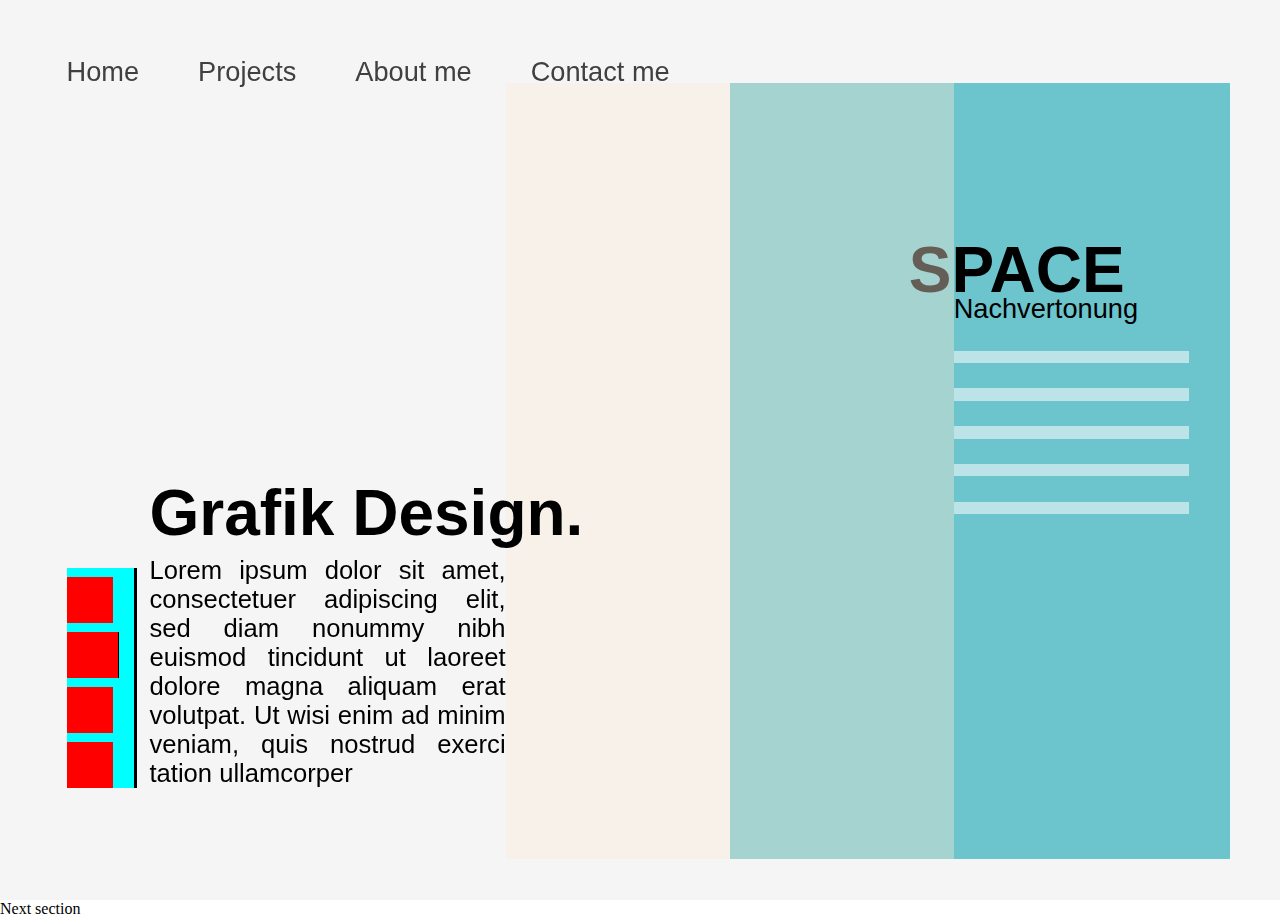
==== index.html @ f7171b8a "First commit" ====
<!DOCTYPE html>
<html lang="en">
  <head>
    <meta name="viewport" content="width=device-width, initial-scale=1.0" />
    <link rel="stylesheet" href="style/variablesFonts.css" />
    <link rel="stylesheet" href="style/styleProject.css" />
    <link rel="stylesheet" href="style/styleProjectMobile.css" />
  </head>
  <body>
    <nav>
        <ul>
          <li><a href="#">Home</a></li>
          <li><a href="#">Projects</a></li>
          <li><a href="#">About me</a></li>
          <li><a href="#">Contact me</a></li>
        </ul>
      </nav>
    
    <section class="projects">
      
      <div class="project-menu">
        <div class="project-menu-box">
          <div class="menu-points">
            <div class="menu-selection"></div>
            <div class="menu-selection selectedProjectType"></div>
            <div class="menu-selection"></div>
            <div class="menu-selection"></div>
          </div>
          <div class="menu-content">
            <h2>Grafik Design.</h2>
            <p>Lorem ipsum dolor sit amet, consectetuer adipiscing elit, sed diam nonummy nibh euismod tincidunt ut laoreet dolore magna aliquam erat volutpat. Ut wisi enim ad minim veniam, quis nostrud exerci tation ullamcorper </p>
          </div>
        </div>
      </div>
      <div class="project-object"></div>
      <div class="project-content">
        <h3>SPACE</h3>
        <p>Nachvertonung</p>
        <div class="project-selections">
          <div class="p-selection"></div>
          <div class="p-selection"></div>
          <div class="p-selection"></div>
          <div class="p-selection"></div>
          <div class="p-selection"></div>
        </div>
      </div>
    </section>
    
    <section>
      Next section
    </section>

    <script>
      const projectMenuBox = document.querySelector('.menu-points');
      function updateProjectMenuBoxWidth() {
        const projectMenuBoxWidth = projectMenuBox.getBoundingClientRect().width;
        document.documentElement.style.setProperty('--project-menu-box-width', `${projectMenuBoxWidth}px`);
      }

      updateProjectMenuBoxWidth(); // call the function once on page load
      window.addEventListener('resize', updateProjectMenuBoxWidth); // add the event listener
    </script>
    
  </body>
</html>
---- style/variablesFonts.css ----
/* --- Variables --- */
:root {
  
  /*
  --project-border-top: 110px;
  --project-border-right: 75px;
  --project-border-bottom: 50px;
  --project-border-left: 100px;
  */
  --project-border-top:    9.2%;
  --project-border-right:  3.9%;
  --project-border-bottom: 4.6%;
  --project-border-left:   5.2%;
  
  --project-menu-width:   57%;
  --project-menu-icon:    3.6vw;
  --project-object-width: 35vw;
  --project-selection-width: 43%;
  
  
  --color-black: #404040;
  --color-white: #F5F5F5;
  --color-gray:  #9E9E9E;
  
  --color-accent-one:   #6CC4CC;
  --color-accent-two:   #27B46E;
  --color-accent-three: #6363E0;
  --color-accent-four:  #CC4B4B;
}

/* --- Fonts --- */
@font-face {
    font-family: 'Corbel';
    src: url('./fonts/Corbel-Normal.ttf') format('truetype');
    font-style: normal;
    font-weight: normal;
}

@font-face {
    font-family: 'Corbel';
    src: url('./fonts/Corbel-Bold.ttf') format('truetype');
    font-style: normal;
    font-weight: bold;
}

@font-face {
    font-family: 'Corbel';
    src: url('./fonts/Corbel-Light.ttf') format('truetype');
    font-style: normal;
    font-weight: 300;
}

/* --- Setup --- */
*{
  margin: 0;
  padding: 0;
  border: 0;
}

body{
  position: relative;
  width: 100%;
  height:100%;
}
---- style/styleProject.css ----
/* --- Menu --- */
nav ul {
  position: fixed;
  z-index: 30;
  
  top:  calc(var(--project-border-top) - 1.7em);
  left: var(--project-border-left);
  margin: 0;
  padding: 0;
  list-style-type: none;
  overflow: hidden;
}

nav li {
  position: relative;
  bottom: 0;
  display: inline-block;
}

nav li a {
  display: block;
  color: var(--color-black);
  
  font-family: 'Corbel', sans-serif;
  font-weight: 300;
  font-size: 1.7em;
  
  padding-right: 55px;
  text-decoration: none;
}


/* --- Responsive Design --- */
.projects {
  position: relative;
  height: 100vh;
  width: 100%;
  background-color: var(--color-white);
}





/* --- Project Menu --- */
.projects .project-menu {
  z-index: 30;
  position: absolute;
  left: var(--project-border-left);
  top:   var(--project-border-top);

  height: calc(100% - (var(--project-border-top) + var(--project-border-bottom) + 7.8%));
  width:  calc(var(--project-menu-width) - var(--project-border-left));
}

.projects .project-menu .project-menu-box{
  position: absolute;
  bottom:   0;
  left:     0;
  
  height: auto;
  width: calc(100% - (var(--project-object-width)/2));
}



/* Project Menu Selection */
.projects .project-menu .project-menu-box .menu-points{
  position: absolute;
  height: auto;
  width: auto;
  bottom: 0;
  
  border-right: 3px solid black;
  padding-right: 15px;
  
  background-color: aqua;
  
}

.projects .project-menu .project-menu-box .menu-points .menu-selection{
  
  width:  var(--project-menu-icon);
  height: var(--project-menu-icon);
  max-width:  10vh;
  max-height: 10vh;
  
  background-color: red;
  margin-top: 1vh;  
}

.selectedProjectType{
  padding-right: 5px;
  border-right: 1px solid black;
}

/* Content */
.projects .project-menu .project-menu-box .menu-content{
  position: absolute;
  bottom: 0;
  right: 0;
  
  width: calc(100% - var(--project-menu-box-width) - 1vw);
  height: auto;
}

.projects .project-menu .project-menu-box .menu-content h2{
  font-family: 'Corbel', sans-serif;
  
  font-weight: bold;
  font-size: 4em;
  white-space: nowrap;
  
  margin-bottom: 0.1em;
}

.projects .project-menu .project-menu-box .menu-content p{
  font-family: 'Corbel', sans-serif;
  font-weight: 300;
  font-size:   1.6em;
  font-size: clamp(0.8em, 2vw, 1.6em);
  text-align:  justify;
}





/* --- 3D Object --- */

.projects .project-object {
  position: absolute;
  z-index: 10;
  
  top:  var(--project-border-top);
  left: var(--project-menu-width);
  transform: translateX(-50%);
  
  width: var(--project-object-width);
  height: calc(100% - (var(--project-border-top) + var(--project-border-bottom)));
  
  background-color: antiquewhite;
  opacity: 0.4;
}



/* --- Content Selection --- */
.projects .project-content {
  position: absolute;
  right: var(--project-border-right);
  top:   var(--project-border-top);
  
  height: calc(100% - (var(--project-border-top) + var(--project-border-bottom)));
  width:  calc(var(--project-selection-width) - var(--project-border-right));
  
  overflow-y: hidden;
  background-color: var(--color-accent-one);
}

.projects .project-content h3, .projects .project-content p, .projects .project-content .project-selections{
  margin-left: calc(var(--project-object-width)/2);
  z-index: 0;
}

.projects .project-content h3{
  font-family: 'Corbel', sans-serif;
  font-weight: bold;
  font-size: 4em;
  margin-top: 30%;
  transform: translateX(-0.7em);
}

.projects .project-content p{
  font-family: 'Corbel', sans-serif;
  font-weight: 300;
  font-size:   1.7em;
  margin-top:  -0.5em;
}
.projects .project-content .project-selections{
  position: relative;
  
  top:    0;
  bottom: 0;
  width:  calc(100% - (var(--project-object-width)/2));
  height: auto;
  
}
.projects .project-content .p-selection{
  left: 0;
  
  width: 85%;
  
  height: 1.4vh;
  margin-top: 2.8vh;
  
  background-color: rgba(255,255,255,0.55);
}
---- style/styleProjectMobile.css ----
/* --- Mobile --- */
@media screen and (max-width: 991px), screen and (orientation: portrait) {
  /* - hide Elements - */
  nav, .projects .project-menu .project-menu-box .menu-content p{
    display: none;
  }
  
  
  /* --- Project Menu --- */
  .projects .project-menu {
    left: 0;
    top: 0;
    width: 100%;
    height: 100%;
  }
  .projects .project-menu .project-menu-box{
    position: absolute;
    width: 100%;
    height: 100%;
  }
  .projects .project-menu .project-menu-box .menu-points{
    bottom: 30%;
  }
  
  .projects .project-menu .project-menu-box .menu-points .menu-selection{
    width:  4.8vh;
    height: 4.8vh;
    width:  clamp(5vw, 4.8vh, 100000px);
    height: clamp(5vw, 4.8vh, 100000px);
  }
  
  
  /* Content */
  .projects .project-menu .project-menu-box .menu-content{
    top: 28%;
    left: 0px;
    width: 100%;
  }
  
  .projects .project-menu .project-menu-box .menu-content h2{
    font-size:   4em;
    font-size: clamp(0.8em, 15vw, 4em);
    text-align: center;
  }
  
  /* --- 3D Object --- */

  .projects .project-object {
    z-index: 5;
    left: 0;
    
    top: calc(28% + 4em);
    height: calc(100% - (28% + 4em) - 25%);
    width: 70%;
    margin-left: 50%;
    transform: translateX(-50%);
  }
  
  /* --- Content Selection --- */
  .projects .project-content {
    left: 0;
    margin-left: 50%;
    
    transform: translateX(-50%);
    top: 75%;
    top: height: clamp(1px, 75%, calc(100% - 180px));
    bottom: 0;
    
    height: 25%;
    
    width: 100%;
    max-width: 420px;
  }
  
  .projects .project-content h3, .projects .project-content p, .projects .project-content .project-selections{
    margin: 0 10% 0 10%;
  }
  .projects .project-content h3{
    transform: translate(0);
    font-size: 1.7em;
    margin-top: 1em;
    margin-top: clamp(0.1em, 3vh, 1em);
  }
  
  .projects .project-content p{
    font-size: 1.1em;
  }
  .projects .project-content .project-selections{
    width: 80%;
  }
  .projects .project-content .p-selection{
    width: 100%;
    margin-top: 2vh;
    min-height: 10px;
  }

}
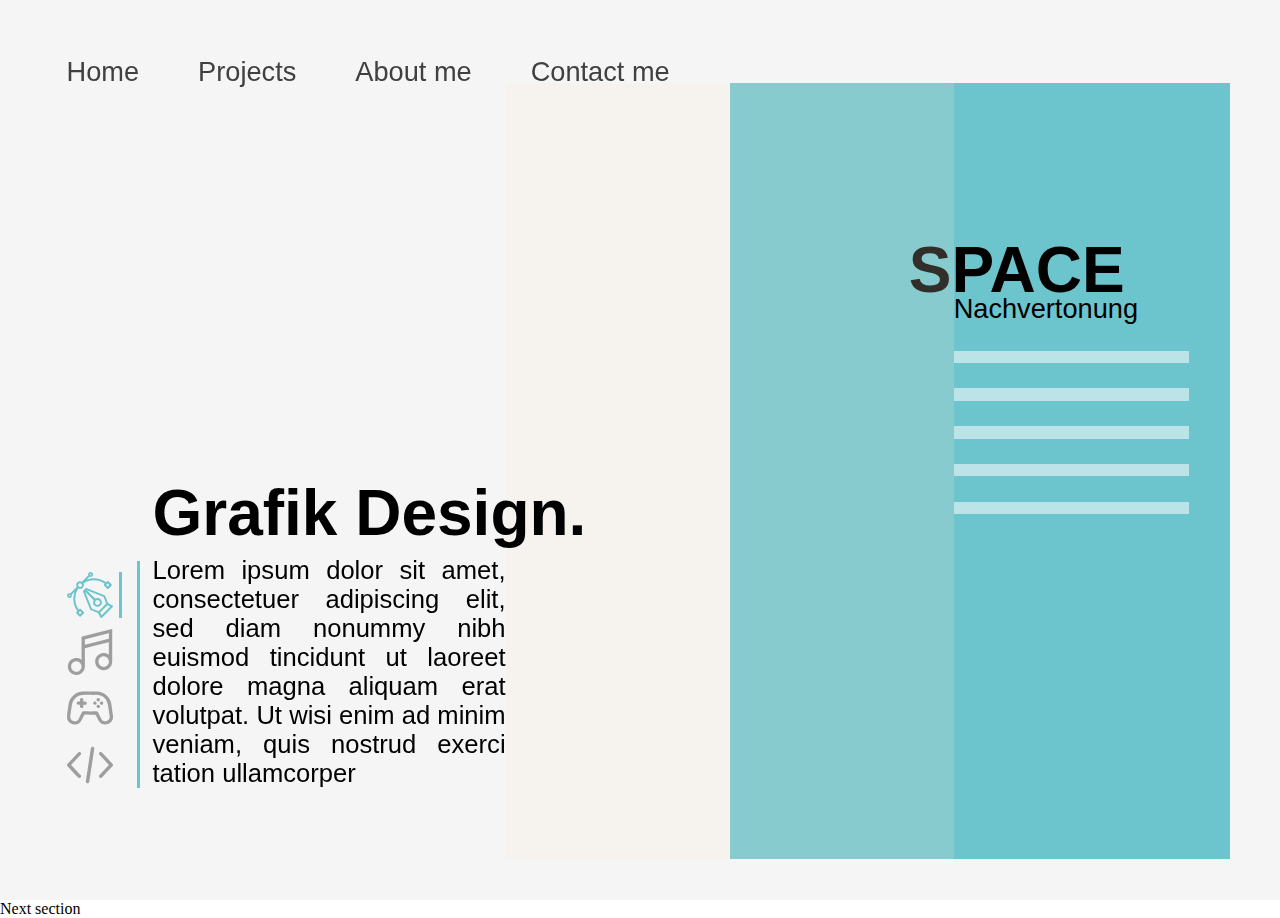
==== commit 153ebaf6: "projectMenu and json try" ====
--- a/index.html
+++ b/index.html
@@ -2,9 +2,11 @@
 <html lang="en">
   <head>
     <meta name="viewport" content="width=device-width, initial-scale=1.0" />
+    
     <link rel="stylesheet" href="style/variablesFonts.css" />
     <link rel="stylesheet" href="style/styleProject.css" />
     <link rel="stylesheet" href="style/styleProjectMobile.css" />
+    
   </head>
   <body>
     <nav>
@@ -14,17 +16,28 @@
           <li><a href="#">About me</a></li>
           <li><a href="#">Contact me</a></li>
         </ul>
-      </nav>
+      </nav>    
     
     <section class="projects">
-      
       <div class="project-menu">
         <div class="project-menu-box">
           <div class="menu-points">
-            <div class="menu-selection"></div>
-            <div class="menu-selection selectedProjectType"></div>
-            <div class="menu-selection"></div>
-            <div class="menu-selection"></div>
+            <div class="menu-selection selectedProjectType">
+              <!-- icon 1 -->
+              <svg><use xlink:href="#icon_design"></use></svg>
+            </div>
+            <div class="menu-selection">
+              <!-- icon 2 -->
+              <svg><use xlink:href="#icon_music"></use></svg>
+            </div>
+            <div class="menu-selection">
+              <!-- icon 3 -->
+              <svg><use xlink:href="#icon_games"></use></svg>
+            </div>
+            <div class="menu-selection">
+              <!-- icon 4 -->
+              <svg><use xlink:href="#icon_coding"></use></svg>
+            </div>
           </div>
           <div class="menu-content">
             <h2>Grafik Design.</h2>
@@ -50,15 +63,109 @@
       Next section
     </section>
 
+    
+    
+    
+    
+    <!-- SVG Icons -->
+    <svg display="none">
+                <symbol id="icon_design" viewBox="0 0 108 108">
+                  <g>
+                          <path class="st11" d="M32.3,87c-1.1-1.1-2.5-1.1-3.6,0c-0.4,0.4-0.8,0.9-1.2,1.3C17,73.9,16.7,52.9,26.9,38.8
+                              c3.6,1.4,7,0.9,9.7-1.5c0.1-0.1,0.2-0.2,0.3-0.4c0.1-0.1,0.2-0.2,0.4-0.3c2.4-2.7,3-6,1.5-9.7c14.1-10.1,35.1-9.8,49.6,0.7
+                              c-0.5,0.4-0.9,0.8-1.3,1.2c-1.1,1.1-1.1,2.5,0,3.6c2.3,2.3,4.6,4.6,6.9,6.8c1.1,1,2.4,1.1,3.3,0.1l6.1-6.1l0,0
+                              c0.3-0.3,0.7-0.7,1-1c1-1,0.9-2.3-0.1-3.3c-0.6-0.6-1.1-1.1-1.7-1.7l0,0c-1.7-1.7-3.4-3.4-5.1-5.1c-1.3-1.3-2.5-1.3-3.8,0
+                              c-0.6,0.6-1.1,1.1-1.6,1.7l-0.3,0.3c-14-9.6-28.7-11.9-44.7-6.8c2-2,4-4,5.9-6c0.3-0.3,0.3-0.3,0.7-0.2c2.6,0.8,5.2-0.2,6.6-2.6
+                              c1.3-2.3,0.9-5.1-1-6.9c-1.8-1.8-4.6-2.1-6.8-0.8c-2.3,1.3-3.3,4-2.5,6.6c0,0.1,0,0.4,0,0.4c-4.3,4.3-8.6,8.6-12.9,12.9l-2,2
+                              c-2.1-1.1-4.3-1.5-6.5-1c-1.7,0.4-3.2,1.2-4.4,2.4c-1.2,1.2-2,2.7-2.4,4.4c-0.5,2.2-0.2,4.4,1,6.5l-2,2
+                              c-4.3,4.4-8.7,8.7-12.9,12.9c-0.1,0-0.3,0-0.4,0c-2.6-0.7-5.3,0.3-6.6,2.5c-1.3,2.2-1,5,0.8,6.8c1.8,1.9,4.7,2.3,6.9,1
+                              c2.3-1.3,3.4-4,2.6-6.6c-0.1-0.3-0.1-0.4,0.2-0.7c2-2,4-3.9,6-5.9c-5,16-2.8,30.6,6.8,44.7l-0.3,0.3c-0.6,0.5-1.2,1.1-1.7,1.6
+                              c-1.3,1.3-1.3,2.5,0,3.8c1.7,1.7,3.4,3.4,5.1,5.1l0,0c0.6,0.6,1.1,1.1,1.7,1.7c1.1,1,2.4,1.1,3.3,0.1c0.3-0.3,0.7-0.7,1-1l0,0
+                              l6.1-6.1c1-1,0.9-2.3-0.1-3.3C36.9,91.6,34.6,89.3,32.3,87z M95.6,27.1l3.5,3.5l-3.6,3.6l-3.5-3.5L95.6,27.1z M55.2,4.1
+                              c1,0,1.8,0.7,1.8,1.7c0,0.9-0.7,1.6-1.6,1.6c-0.9,0-1.7-0.7-1.7-1.6C53.7,4.8,54.3,4.2,55.2,4.1z M27.4,27.5
+                              C27.4,27.5,27.5,27.5,27.4,27.5C27.5,27.5,27.5,27.5,27.4,27.5c0.9-0.9,2-1.4,3.2-1.3c2.4,0,4.3,2,4.3,4.4c0,0,0,0,0,0
+                              c0,1.2-0.4,2.3-1.3,3.1c0,0,0,0,0,0c0,0,0,0,0,0c-0.8,0.8-1.9,1.3-3.1,1.3c0,0,0,0,0,0c-2.4,0-4.3-1.9-4.4-4.3
+                              C26.2,29.5,26.6,28.4,27.4,27.5z M5.8,57c-1,0-1.7-0.8-1.7-1.8c0-0.9,0.7-1.5,1.7-1.5c0.9,0,1.6,0.8,1.6,1.7
+                              C7.4,56.3,6.7,57,5.8,57z M30.6,99.2l-3.5-3.5l3.6-3.5l3.5,3.5L30.6,99.2z"/>
+                          <path class="st11" d="M107.3,79c-0.3-0.3-0.7-0.6-1.2-0.9c-1.4-0.7-2.7-1.4-4.1-2.1c-1.7-0.9-3.4-1.7-5.1-2.6
+                              c-0.4-0.2-0.7-0.6-0.9-1c-2.1-5.3-4.1-10.7-6.2-16c-0.3-0.7-0.8-1.7-2-2.1c-13.7-5.5-27.5-10.9-41.2-16.4
+                              c-1.2-0.5-2.3-0.3-3.2,0.7c-0.7,0.8-1.6,1.6-2.4,2.5c-0.9,0.9-1.7,1.7-2.5,2.4c-1,0.9-1.2,2-0.7,3.2c5.5,13.7,11,27.4,16.4,41.2
+                              c0.5,1.2,1.4,1.7,2.1,2c5.3,2,10.7,4.1,16,6.2c0.4,0.1,0.8,0.5,1,0.9c0.9,1.7,1.7,3.4,2.6,5.1c0.7,1.4,1.4,2.7,2.1,4.1
+                              c0.2,0.5,0.6,0.8,0.9,1.2c0.1,0.1,0.8,0.8,1.5,0.7c0.7,0.1,1.9-1,2.1-1.2c4-4,8.1-8.1,12.1-12.1c4-4,8.1-8.1,12.1-12.1
+                              c0.3-0.3,1.3-1.5,1.2-2.1C108.1,79.7,107.4,79.1,107.3,79z M74.6,91.4c-0.3,0.3-0.4,0.3-0.8,0.2c-5.2-2-10-3.9-14.6-5.6
+                              c-0.6-0.2-0.8-0.5-1.1-1.1C53,72.1,47.9,59.3,42.8,46.6c-0.1-0.2-0.1-0.4-0.1-0.5L62.6,66c-2.9,5.2-1.1,10.6,2.4,13.3
+                              c4,3.2,9.5,3,13.3-0.4c0.1-0.1,0.3-0.3,0.4-0.4c0.1-0.1,0.3-0.3,0.4-0.4c3.4-3.8,3.5-9.3,0.4-13.3c-2.7-3.4-8.1-5.3-13.3-2.4
+                              L46.1,42.6c0.1,0,0.3,0.1,0.5,0.1C59.3,47.9,72.1,53,84.9,58.1c0.6,0.2,0.9,0.5,1.1,1.1c1.7,4.6,3.6,9.4,5.6,14.6
+                              c0.2,0.4,0.1,0.5-0.2,0.8c-2.8,2.8-5.6,5.6-8.4,8.4C80.2,85.8,77.4,88.6,74.6,91.4z M65.8,71.4c0-1.5,0.6-2.9,1.6-4c0,0,0,0,0,0
+                              c0,0,0,0,0,0c1-1,2.5-1.6,4-1.6c1.5,0,2.9,0.6,4,1.7c1.1,1.1,1.6,2.5,1.6,3.9c0,1.5-0.6,2.9-1.6,3.9c-1,1-2.4,1.6-3.9,1.6
+                              c-1.5,0-2.9-0.6-3.9-1.6C66.4,74.3,65.8,72.9,65.8,71.4z M91.2,91.2L81,101.5l-3.3-6.6l2-2c2.2-2.2,4.4-4.4,6.6-6.6
+                              c2.2-2.2,4.4-4.4,6.6-6.6l2-2l6.6,3.3L91.2,91.2z"/>
+                      </g>
+                </symbol>
+              </svg>
+    <svg display="none">
+                <symbol id="icon_music" viewBox="0 0 108 108">
+                  <g>
+                      <path class="st11" d="M106,0.8c0-0.4-0.4-0.8-0.9-0.7L35.8,17.6c-1.4,0.4-1.7,1.2-1.7,2.3l0,52.1c-3.1-2.3-6.4-3.6-9.8-4h-4.2
+                          c-0.8,0.1-1.7,0.2-2.6,0.4C8.4,70.5,2.4,77.9,2,86.9v0.2c0,1.2,0,2.5,0.2,3.8c0.8,5.7,4.2,10.8,9.4,14c5.2,3.2,11.4,3.8,16.8,1.9
+                          c8.3-3,13.5-10.4,13.5-19.4c0-6.5,0-13,0-19.4c0-8.3-0.1-13.7-0.1-22c0-0.7,0.1-0.8,0.8-1c12.8-3.2,25.7-6.5,38.5-9.7l16.1-4.1
+                          c0.4-0.1,0.9,0.2,0.9,0.7v28.6c-5.1-3.8-10.6-5-16.5-3.6c-10.5,2.5-16.8,11.7-15.3,22.6c0.8,5.7,4.2,10.8,9.4,14
+                          c5.2,3.2,11.4,3.8,16.8,1.9c8.3-3,13.5-10.4,13.5-19.4c0-17.7,0-35.4,0-53.2L106,0.8z M21.8,100.1c-6.9-0.2-12.2-5.7-12.1-12.6
+                          c0.1-6.6,5.8-12,12.3-11.9c3.4,0.1,6.5,1.4,8.7,3.8c2.3,2.4,3.5,5.5,3.4,8.8C34,94.8,28.4,100.2,21.8,100.1z M97.6,23L42.2,37
+                          c-0.2,0-0.3-0.1-0.3-0.2V24.6c0-0.3,0.2-0.6,0.5-0.7l54.9-13.9c0.4-0.1,0.9,0.2,0.9,0.7v11.6C98.2,22.6,98,22.9,97.6,23z
+                           M85.9,88.5c-6.9-0.2-12.2-5.7-12.1-12.6c0.1-6.6,5.8-12,12.3-11.9c3.4,0.1,6.5,1.4,8.7,3.8c2.3,2.4,3.5,5.5,3.4,8.8
+                          C98.1,83.2,92.4,88.6,85.9,88.5z"/>
+                  </g>
+                </symbol>
+              </svg>
+    <svg display="none">
+                <symbol id="icon_games" viewBox="0 0 108 108">
+                  <g>
+                      <path class="st11" d="M54.2,15.3c5.3,0,10.6,0,15.8,0c16.2,0.1,30.8,12.1,33.7,28c1.4,7.5,2.1,15.2,3.2,22.8
+                          c0.2,1.7,0.5,3.3,0.8,5c1.6,9.3-3.3,17.6-12.1,20.6c-8.9,3-17.8-0.6-22.1-9c-2-3.9-3.8-7.9-5.9-11.8c-0.4-0.7-1.5-1.4-2.3-1.4
+                          c-7.6-0.1-15.2,0-22.9-0.1c-1.4,0-1.9,0.6-2.4,1.7c-1.9,3.9-3.8,7.9-5.9,11.8c-3.6,7-10.7,10.8-18.1,9.8
+                          C7.8,91.4,1.6,86.2,0.3,78.3c-0.6-3.9-0.1-8,0.3-12c0.8-6.7,2.1-13.4,2.9-20.2c1.8-16.6,16.9-30.6,33.6-30.8
+                          C42.8,15.2,48.5,15.3,54.2,15.3C54.2,15.3,54.2,15.3,54.2,15.3z M53.9,23.1C53.9,23.1,53.9,23.1,53.9,23.1
+                          c-5.6,0-11.3-0.1-16.9,0.1c-12.8,0.5-23.7,10.4-25.5,23.1c-1,7.1-2,14.2-3,21.3c-0.4,2.7-1,5.5-0.8,8.2c0.5,5.1,4.1,8.4,9.2,9.2
+                          c4.6,0.7,8.3-1.3,10.6-6c2.4-4.8,4.8-9.5,7.1-14.3c1-2,2.4-2.9,4.7-2.9c9.3,0.1,18.6,0.2,27.9,0c3.6-0.1,5.5,1.2,6.9,4.4
+                          c2.1,4.7,4.5,9.4,6.9,13.9c2.3,4.3,7.1,6,11.9,4.4c4.6-1.5,7.8-6.1,7.2-10.3c-1.3-8.9-2.7-17.8-4-26.6
+                          C93.9,31.8,81.6,22.2,67.1,23C62.7,23.3,58.3,23.1,53.9,23.1z"/>
+                      <path class="st11" d="M65.4,38.6c2.4,0,3.9,1.4,4,3.7c0.1,2.3-1.6,4-4,3.9c-2.3,0-3.9-1.5-3.9-3.8
+                          C61.6,40.1,63.1,38.6,65.4,38.6z"/>
+                      <path class="st11" d="M77,34.6c0,2.4-1.7,4.1-3.9,4c-2.2-0.1-3.7-1.7-3.7-4c0-2.4,1.6-4,3.9-4C75.6,30.7,77,32.3,77,34.6z"/>
+                      <path class="st11" d="M80.9,38.6c2.4,0,4.1,1.6,4,3.9c0,2.2-1.6,3.8-3.9,3.8c-2.4,0-4.1-1.6-4-3.9C77,40.1,78.6,38.6,80.9,38.6z
+                          "/>
+                      <path class="st11" d="M77,50.1c0,2.4-1.4,3.9-3.7,3.9c-2.4,0-3.9-1.5-3.9-4c0-2.3,1.6-3.9,3.9-3.9C75.5,46.2,77,47.8,77,50.1z"
+                          />
+                      <path class="st11" d="M38.5,46.3c1.4,0,2.8,0,4.1,0c2.2-0.1,3.7-1.6,3.6-3.8c0-2.1-1.4-3.6-3.5-3.8c-0.7-0.1-1.5,0-2.2,0
+                          c-0.6,0-1.3-0.1-2.2-0.1c0-0.9-0.1-1.6-0.1-2.2c0-0.7,0-1.5,0-2.2c-0.2-2.1-1.7-3.5-3.8-3.5c-2.2,0-3.7,1.4-3.8,3.6
+                          c-0.1,1.4,0,2.7,0,4.1c-3.3,0.4-7.8-1.1-7.8,3.9c0,5,4.5,3.5,7.7,4c0.4,3.3-1.1,7.7,4,7.7C39.7,54,38.1,49.5,38.5,46.3z"/>
+                  </g>
+                </symbol>
+              </svg>
+    <svg display="none">
+                <symbol id="icon_coding" viewBox="0 0 108 108">
+                  <g>
+                      <path class="st11" d="M108,54.8c-0.7,1-1.2,2-2,2.9c-7.8,8.4-15.7,16.7-23.6,25c-1.2,1.2-2.4,2-4.2,1.7
+                          c-2.8-0.5-4.2-3.8-2.6-6.2c0.3-0.4,0.7-0.8,1-1.2c7-7.5,14.1-14.9,21.1-22.4c0.2-0.2,0.4-0.4,0.6-0.7c-0.2-0.3-0.4-0.5-0.6-0.7
+                          c-7.1-7.5-14.1-15-21.2-22.5c-1-1.1-1.7-2.3-1.5-3.9c0.3-1.5,1.1-2.6,2.6-3.2c1.5-0.5,2.8-0.3,4,0.8c0.3,0.2,0.6,0.5,0.8,0.8
+                          c7.8,8.3,15.6,16.5,23.4,24.9c0.8,0.9,1.4,2,2.1,3C108,53.7,108,54.3,108,54.8z"/>
+                      <path class="st11" d="M44.1,92.2c0.4-2.8,0.9-5.9,1.4-9.1c1.4-9,2.7-18,4.1-27c1.4-9,2.7-17.9,4.1-26.9
+                          c0.7-4.9,1.5-9.7,2.2-14.6c0.3-2.1,1.8-3.5,3.8-3.6c1.9-0.1,3.6,1,4.1,2.8c0.2,0.7,0.2,1.5,0.1,2.3c-1.6,10.8-3.3,21.5-4.9,32.3
+                          c-1.5,9.9-3,19.8-4.5,29.7c-0.8,5.1-1.5,10.1-2.3,15.2c-0.4,2.3-2.2,3.7-4.4,3.5C45.5,96.7,44,94.9,44.1,92.2z"/>
+                      <path class="st11" d="M9.6,54c6.1,6.4,12,12.7,18,19c1.4,1.5,2.9,3,4.3,4.6c1.1,1.2,1.5,2.7,0.8,4.3c-0.6,1.5-1.8,2.4-3.5,2.5
+                          c-1.4,0.1-2.6-0.5-3.5-1.5c-2.9-3.1-5.8-6.2-8.8-9.3C11.9,68.2,6.8,62.8,1.7,57.4c-2.3-2.4-2.3-4.4,0-6.8
+                          c8-8.5,16.1-17,24.1-25.5c1.3-1.4,2.8-2,4.5-1.4c1.6,0.5,2.5,1.7,2.7,3.3c0.2,1.5-0.4,2.6-1.4,3.7c-5,5.3-9.9,10.5-14.9,15.8
+                          C14.4,49,12,51.5,9.6,54z"/>
+                  </g>
+                </symbol>
+              </svg>
+    
+    
+    <script src="script/scriptSizeUpadates.js"></script>
+    <script src="script/scriptProject.js"></script>
     <script>
-      const projectMenuBox = document.querySelector('.menu-points');
-      function updateProjectMenuBoxWidth() {
-        const projectMenuBoxWidth = projectMenuBox.getBoundingClientRect().width;
-        document.documentElement.style.setProperty('--project-menu-box-width', `${projectMenuBoxWidth}px`);
-      }
-
-      updateProjectMenuBoxWidth(); // call the function once on page load
-      window.addEventListener('resize', updateProjectMenuBoxWidth); // add the event listener
+      
     </script>
     
   </body>
--- a/style/variablesFonts.css
+++ b/style/variablesFonts.css
@@ -22,10 +22,11 @@
   --color-white: #F5F5F5;
   --color-gray:  #9E9E9E;
   
-  --color-accent-one:   #6CC4CC;
-  --color-accent-two:   #27B46E;
-  --color-accent-three: #6363E0;
-  --color-accent-four:  #CC4B4B;
+  --color-accent-0: #6CC4CC;
+  --color-accent-1: #27B46E;
+  --color-accent-2: #6363E0;
+  --color-accent-3: #CC4B4B;
+  --color-accent-current: var(--color-accent-0);
 }
 
 /* --- Fonts --- */
--- a/style/styleProject.css
+++ b/style/styleProject.css
@@ -66,16 +66,14 @@
 
 /* Project Menu Selection */
 .projects .project-menu .project-menu-box .menu-points{
+  z-index: 30;
   position: absolute;
   height: auto;
   width: auto;
   bottom: 0;
   
-  border-right: 3px solid black;
+  border-right: 3px solid var(--color-accent-current);
   padding-right: 15px;
-  
-  background-color: aqua;
-  
 }
 
 .projects .project-menu .project-menu-box .menu-points .menu-selection{
@@ -85,16 +83,30 @@
   max-width:  10vh;
   max-height: 10vh;
   
-  background-color: red;
-  margin-top: 1vh;  
-}
-
-.selectedProjectType{
-  padding-right: 5px;
-  border-right: 1px solid black;
-}
-
-/* Content */
+  margin-top: 1.2vh;
+  cursor: pointer;
+}
+.projects .project-menu .project-menu-box .menu-points .menu-selection svg{
+  height: 100%;
+  width:  100%;
+  fill:   var(--color-gray);
+}
+
+
+/* selected Project */
+.projects .project-menu .project-menu-box .menu-points .menu-selection.selectedProjectType{
+  padding-right: 6px;
+  border-right: 3px solid var(--color-accent-current);
+  cursor: default;
+}
+.projects .project-menu .project-menu-box .menu-points .menu-selection.selectedProjectType svg{
+  fill: var(--color-accent-current);
+}
+
+
+
+
+/* - Content - */
 .projects .project-menu .project-menu-box .menu-content{
   position: absolute;
   bottom: 0;
@@ -124,8 +136,6 @@
 
 
 
-
-
 /* --- 3D Object --- */
 
 .projects .project-object {
@@ -140,7 +150,7 @@
   height: calc(100% - (var(--project-border-top) + var(--project-border-bottom)));
   
   background-color: antiquewhite;
-  opacity: 0.4;
+  opacity: 0.2;
 }
 
 
@@ -155,7 +165,7 @@
   width:  calc(var(--project-selection-width) - var(--project-border-right));
   
   overflow-y: hidden;
-  background-color: var(--color-accent-one);
+  background-color: var(--color-accent-current);
 }
 
 .projects .project-content h3, .projects .project-content p, .projects .project-content .project-selections{
--- a/style/styleProjectMobile.css
+++ b/style/styleProjectMobile.css
@@ -20,6 +20,7 @@
   }
   .projects .project-menu .project-menu-box .menu-points{
     bottom: 30%;
+    border: 0;
   }
   
   .projects .project-menu .project-menu-box .menu-points .menu-selection{
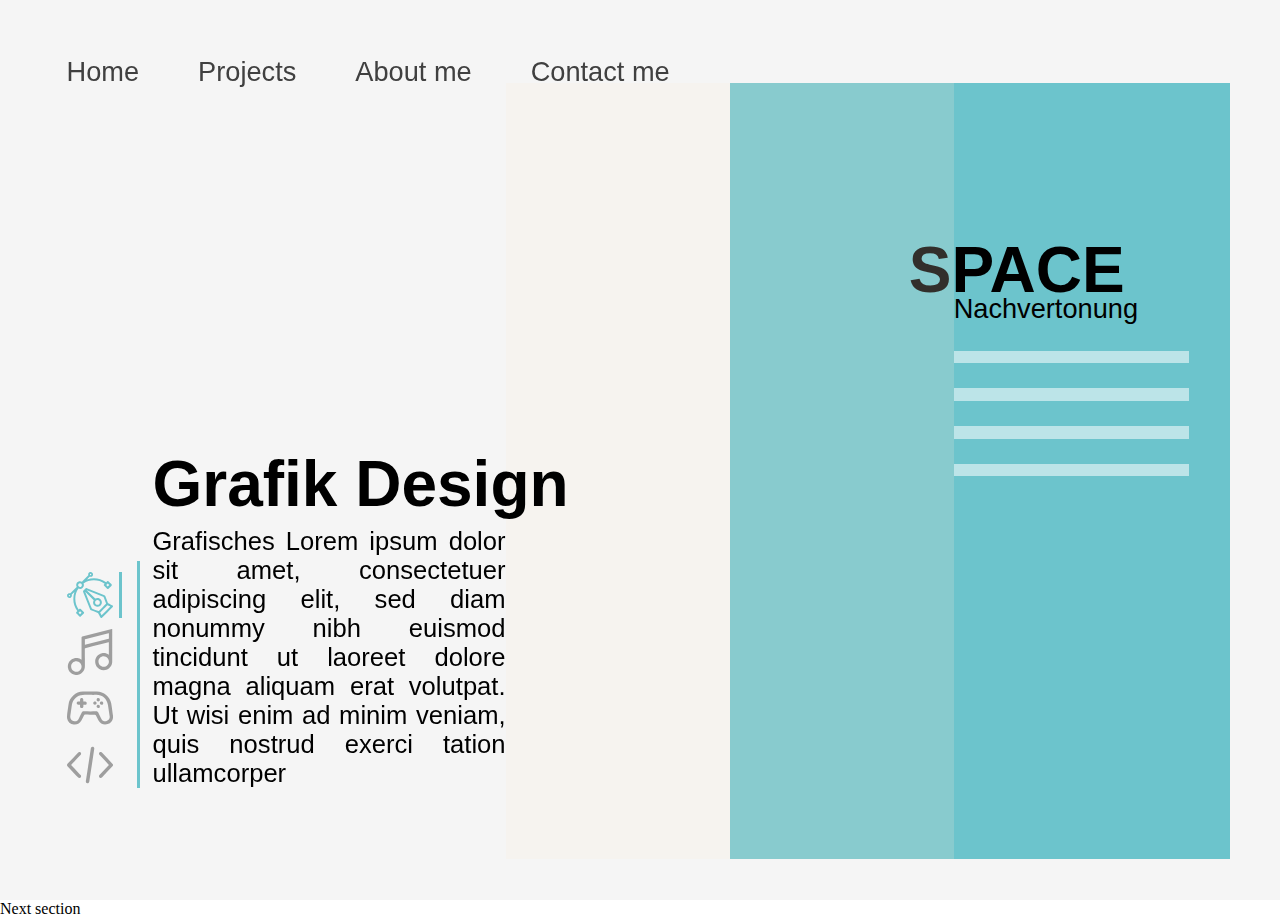
==== commit 8cd7cfdf: "Project Selection updates frontent and Text" ====
--- a/index.html
+++ b/index.html
@@ -162,9 +162,12 @@
               </svg>
     
     
+    <script src="script/variablesTexts.js"></script>
     <script src="script/scriptSizeUpadates.js"></script>
     <script src="script/scriptProject.js"></script>
     <script>
+      //Load Default
+      updateProject(0);
       
     </script>
     
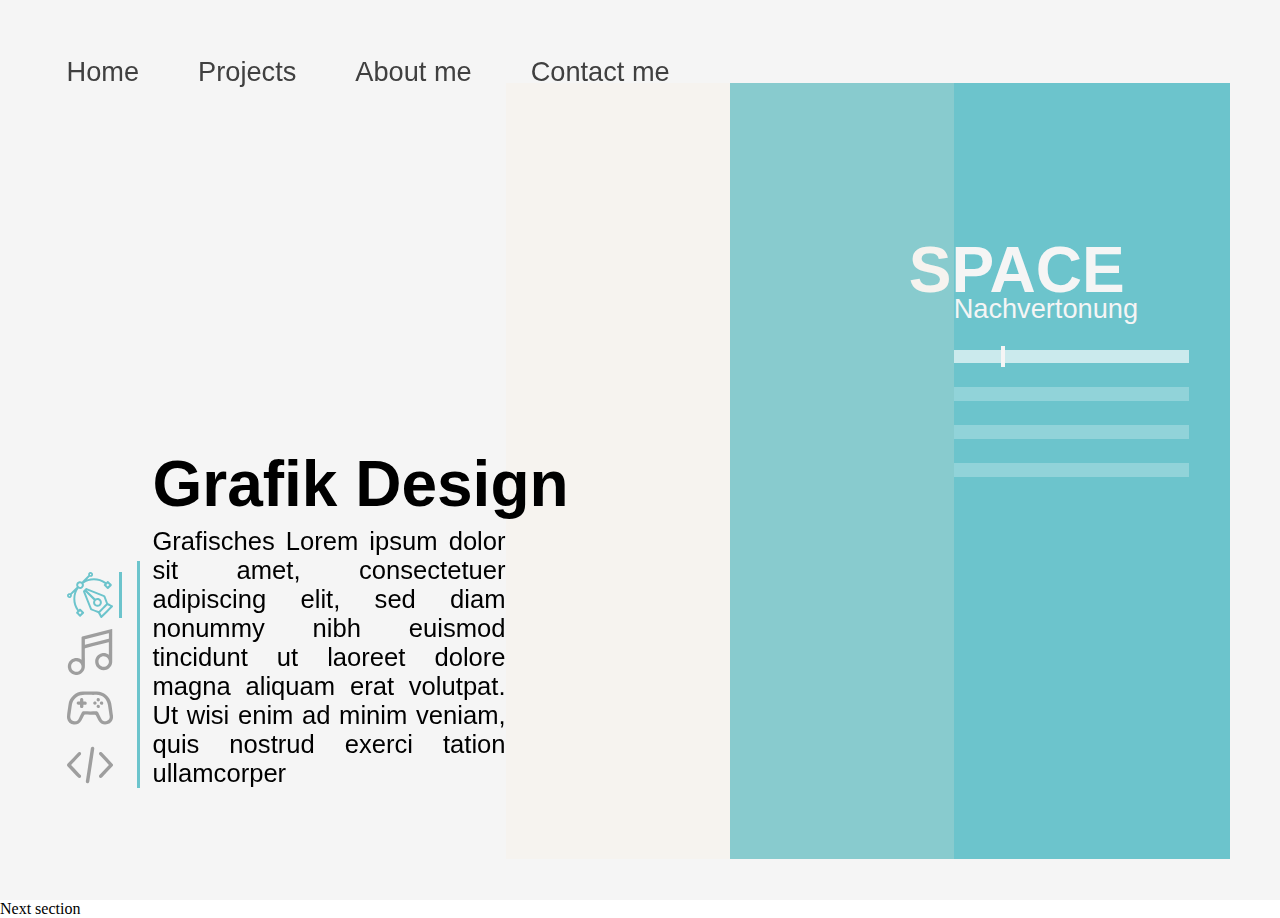
==== commit 5610bced: "Project Selector Frontend finished" ====
--- a/index.html
+++ b/index.html
@@ -50,11 +50,26 @@
         <h3>SPACE</h3>
         <p>Nachvertonung</p>
         <div class="project-selections">
-          <div class="p-selection"></div>
-          <div class="p-selection"></div>
-          <div class="p-selection"></div>
-          <div class="p-selection"></div>
-          <div class="p-selection"></div>
+          <div class="p-selection selectedProject">
+            <div class="cursor-current"></div>
+            <div class="cursor-selection"></div>
+          </div>
+          <div class="p-selection">
+            <div class="cursor-current"></div>
+            <div class="cursor-selection"></div>
+          </div>
+          <div class="p-selection">
+            <div class="cursor-current"></div>
+            <div class="cursor-selection"></div>
+          </div>
+          <div class="p-selection">
+            <div class="cursor-current"></div>
+            <div class="cursor-selection"></div>
+          </div>
+          <div class="p-selection">
+            <div class="cursor-current"></div>
+            <div class="cursor-selection"></div>
+          </div>
         </div>
       </div>
     </section>
--- a/style/variablesFonts.css
+++ b/style/variablesFonts.css
@@ -1,12 +1,5 @@
 /* --- Variables --- */
 :root {
-  
-  /*
-  --project-border-top: 110px;
-  --project-border-right: 75px;
-  --project-border-bottom: 50px;
-  --project-border-left: 100px;
-  */
   --project-border-top:    9.2%;
   --project-border-right:  3.9%;
   --project-border-bottom: 4.6%;
@@ -27,6 +20,11 @@
   --color-accent-2: #6363E0;
   --color-accent-3: #CC4B4B;
   --color-accent-current: var(--color-accent-0);
+  
+  /* Project Selector Control */
+  --cursor-current:   20%;
+  --cursor-selection: 40%;
+  
 }
 
 /* --- Fonts --- */
@@ -57,9 +55,13 @@
   padding: 0;
   border: 0;
 }
+*:focus {
+  outline: none;
+}
 
 body{
   position: relative;
   width: 100%;
   height:100%;
+  box-sizing: border-box;
 }--- a/style/styleProject.css
+++ b/style/styleProject.css
@@ -179,6 +179,7 @@
   font-size: 4em;
   margin-top: 30%;
   transform: translateX(-0.7em);
+  color: var(--color-white);
 }
 
 .projects .project-content p{
@@ -186,6 +187,7 @@
   font-weight: 300;
   font-size:   1.7em;
   margin-top:  -0.5em;
+  color: var(--color-white);
 }
 .projects .project-content .project-selections{
   position: relative;
@@ -196,13 +198,56 @@
   height: auto;
   
 }
+
+/* select Project*/
 .projects .project-content .p-selection{
+  position: relative
   left: 0;
   
   width: 85%;
   
-  height: 1.4vh;
-  margin-top: 2.8vh;
-  
-  background-color: rgba(255,255,255,0.55);
+  height: 1.5vh;
+  margin-top: 2.7vh;
+  
+  /*cursor: text;*/
+  cursor: e-resize;
+  background-color: rgba(255,255,255,0.25);
+  
+  border: none;
+}
+
+.projects .project-content .p-selection:hover{
+  background-color: rgba(255,255,255,0.45);
+}
+.projects .project-content .p-selection:active, .projects .project-content .p-selection.selectedProject:active {
+  background-color: rgba(255,255,255,0.75);
+}
+/* selected one */
+.projects .project-content .p-selection.selectedProject{
+  background-color: rgba(255,255,255,0.65);
+}
+
+/* cursor of selected Project */
+.projects .project-content .p-selection .cursor-current,
+.projects .project-content .p-selection .cursor-selection{
+  position: relative;
+  height: 150%;
+  top: -25%;
+  
+  width:0;
+  box-sizing: border-box;
+}
+
+
+.projects .project-content .p-selection.selectedProject .cursor-current{
+  left:   var(--cursor-current);
+  border-left: 4px solid var(--color-white);
+  
+}
+
+.projects .project-content .p-selection:hover .cursor-selection{
+  transform: translateY(-100%);
+  
+  left:   var(--cursor-selection);
+  border-left: 4px solid rgba(255,255,255,0.6);
 }--- a/style/styleProjectMobile.css
+++ b/style/styleProjectMobile.css
@@ -61,6 +61,7 @@
   .projects .project-content {
     left: 0;
     margin-left: 50%;
+    z-index: 30;
     
     transform: translateX(-50%);
     top: 75%;
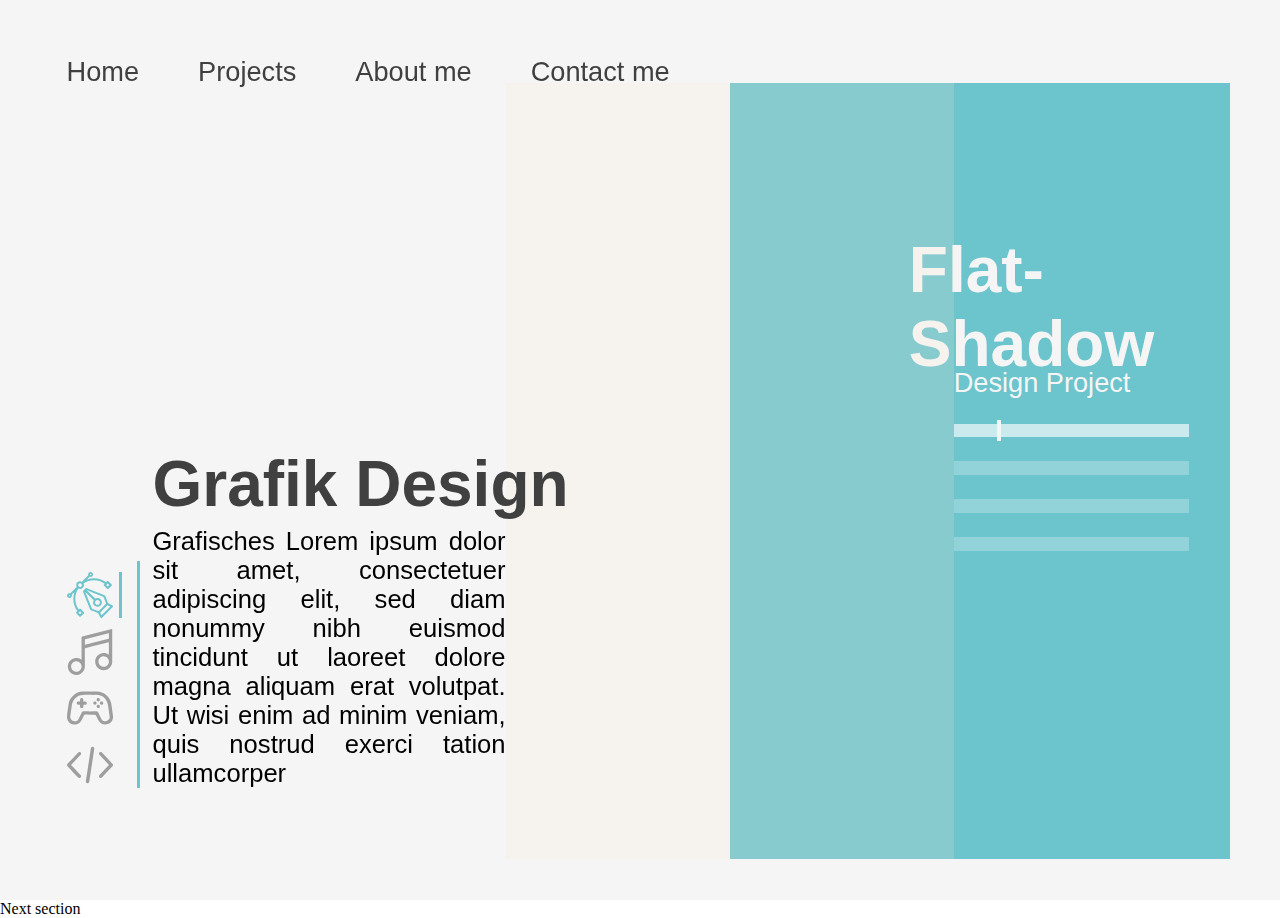
==== commit 29a34ef4: "Project Selector" ====
--- a/index.html
+++ b/index.html
@@ -1,7 +1,9 @@
 <!DOCTYPE html>
 <html lang="en">
   <head>
+    <meta charset="UTF-8">
     <meta name="viewport" content="width=device-width, initial-scale=1.0" />
+    <title>Julian Haidn</title>
     
     <link rel="stylesheet" href="style/variablesFonts.css" />
     <link rel="stylesheet" href="style/styleProject.css" />
@@ -40,7 +42,7 @@
             </div>
           </div>
           <div class="menu-content">
-            <h2>Grafik Design.</h2>
+            <h2>Grafik Design</h2>
             <p>Lorem ipsum dolor sit amet, consectetuer adipiscing elit, sed diam nonummy nibh euismod tincidunt ut laoreet dolore magna aliquam erat volutpat. Ut wisi enim ad minim veniam, quis nostrud exerci tation ullamcorper </p>
           </div>
         </div>
@@ -183,6 +185,7 @@
     <script>
       //Load Default
       updateProject(0);
+      updateProjectDescriptionVideo(0,0);
       
     </script>
     
--- a/style/styleProject.css
+++ b/style/styleProject.css
@@ -122,6 +122,7 @@
   font-weight: bold;
   font-size: 4em;
   white-space: nowrap;
+  color: var(--color-black);
   
   margin-bottom: 0.1em;
 }
@@ -181,6 +182,11 @@
   transform: translateX(-0.7em);
   color: var(--color-white);
 }
+.projects .project-content h3 a{
+  color: var(--color-white);
+  text-decoration-thickness: 2px;
+}
+
 
 .projects .project-content p{
   font-family: 'Corbel', sans-serif;
@@ -205,12 +211,10 @@
   left: 0;
   
   width: 85%;
-  
   height: 1.5vh;
   margin-top: 2.7vh;
   
-  /*cursor: text;*/
-  cursor: e-resize;
+  /*cursor: none;*/
   background-color: rgba(255,255,255,0.25);
   
   border: none;
@@ -240,14 +244,14 @@
 
 
 .projects .project-content .p-selection.selectedProject .cursor-current{
-  left:   var(--cursor-current);
-  border-left: 4px solid var(--color-white);
+  width:   var(--cursor-current);
+  border-right: 4px solid var(--color-white);
   
 }
 
 .projects .project-content .p-selection:hover .cursor-selection{
   transform: translateY(-100%);
   
-  left:   var(--cursor-selection);
-  border-left: 4px solid rgba(255,255,255,0.6);
+  width:   var(--cursor-selection);
+  border-right: 4px solid rgba(255,255,255,0.6);
 }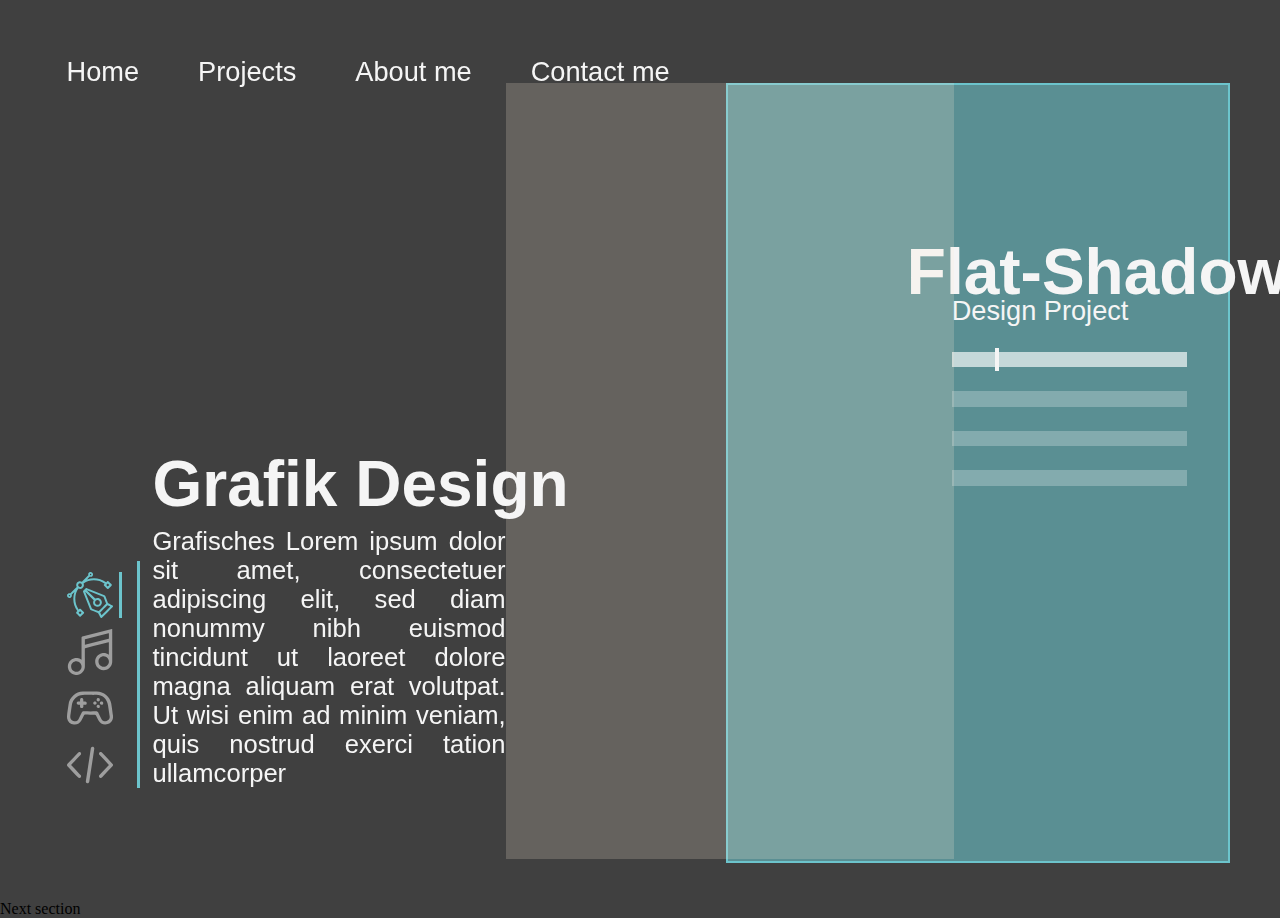
==== commit e3b1f9c5: "darkmode" ====
--- a/index.html
+++ b/index.html
@@ -8,9 +8,10 @@
     <link rel="stylesheet" href="style/variablesFonts.css" />
     <link rel="stylesheet" href="style/styleProject.css" />
     <link rel="stylesheet" href="style/styleProjectMobile.css" />
+    <link rel="stylesheet" href="style/darkmode.css" />
     
   </head>
-  <body>
+  <body class="darkmode">
     <nav>
         <ul>
           <li><a href="#">Home</a></li>
@@ -51,7 +52,7 @@
       <div class="project-content">
         <h3>SPACE</h3>
         <p>Nachvertonung</p>
-        <div class="project-selections">
+        <div class="project-selections closed">
           <div class="p-selection selectedProject">
             <div class="cursor-current"></div>
             <div class="cursor-selection"></div>
--- a/style/variablesFonts.css
+++ b/style/variablesFonts.css
@@ -19,7 +19,8 @@
   --color-accent-1: #27B46E;
   --color-accent-2: #6363E0;
   --color-accent-3: #CC4B4B;
-  --color-accent-current: var(--color-accent-0);
+  --color-accent-current:     var(--color-accent-0);
+	--color-accent-current-rgb: 0,0,0;
   
   /* Project Selector Control */
   --cursor-current:   20%;
@@ -64,4 +65,5 @@
   width: 100%;
   height:100%;
   box-sizing: border-box;
+	background-color: var(--color-white);
 }--- a/style/styleProject.css
+++ b/style/styleProject.css
@@ -35,7 +35,6 @@
   position: relative;
   height: 100vh;
   width: 100%;
-  background-color: var(--color-white);
 }
 
 
@@ -165,7 +164,7 @@
   height: calc(100% - (var(--project-border-top) + var(--project-border-bottom)));
   width:  calc(var(--project-selection-width) - var(--project-border-right));
   
-  overflow-y: hidden;
+  overflow: none;
   background-color: var(--color-accent-current);
 }
 
@@ -181,6 +180,8 @@
   margin-top: 30%;
   transform: translateX(-0.7em);
   color: var(--color-white);
+	
+	white-space: nowrap;
 }
 .projects .project-content h3 a{
   color: var(--color-white);
@@ -194,7 +195,9 @@
   font-size:   1.7em;
   margin-top:  -0.5em;
   color: var(--color-white);
-}
+	white-space: nowrap;
+}
+
 .projects .project-content .project-selections{
   position: relative;
   
@@ -202,8 +205,14 @@
   bottom: 0;
   width:  calc(100% - (var(--project-object-width)/2));
   height: auto;
-  
-}
+	
+	
+	overflow-y: none;
+        /*-ms-overflow-style: none;
+        scrollbar-width: none;*/
+	
+}
+/*closed*/
 
 /* select Project*/
 .projects .project-content .p-selection{
@@ -211,7 +220,7 @@
   left: 0;
   
   width: 85%;
-  height: 1.5vh;
+  height: 1.7vh;
   margin-top: 2.7vh;
   
   /*cursor: none;*/
--- a/style/styleProjectMobile.css
+++ b/style/styleProjectMobile.css
@@ -21,6 +21,7 @@
   .projects .project-menu .project-menu-box .menu-points{
     bottom: 30%;
     border: 0;
+		left: 5vw;
   }
   
   .projects .project-menu .project-menu-box .menu-points .menu-selection{
--- a/style/darkmode.css
+++ b/style/darkmode.css
@@ -0,0 +1,25 @@
+/* --- Standard --- */
+.darkmode{
+	background-color: var(--color-black);
+}
+.darkmode nav li a {
+	color: var(--color-white);
+}
+
+/* --- Startseite --- */
+
+
+
+
+
+
+/* --- Projects --- */
+.darkmode .projects .project-menu .project-menu-box .menu-content h2,
+.darkmode .projects .project-menu .project-menu-box .menu-content p{
+	color: var(--color-white);
+}
+
+.darkmode .projects .project-content {
+	border: 2px solid var(--color-accent-current);
+  background-color: rgba(var(--color-accent-current-rgb), 0.6);
+}